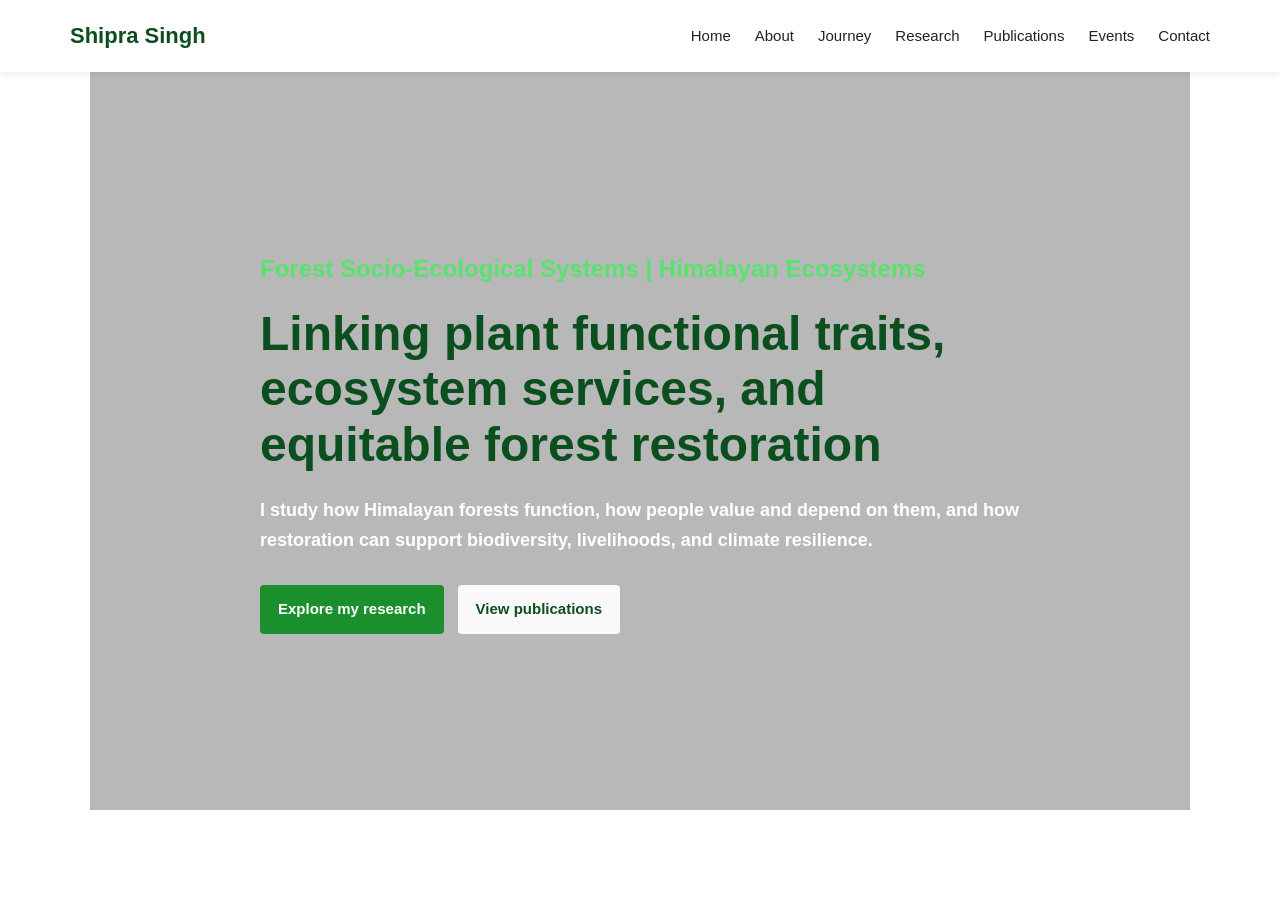
==== index.html @ ebba424d "Update index.html" ====
<!DOCTYPE html>
<html lang="en">
<head>
  <meta charset="UTF-8">
  <meta name="viewport" content="width=device-width, initial-scale=1.0">

  <title>Shipra Singh | Forest Socio-Ecological Systems Researcher</title>

  <link rel="stylesheet" href="style.css">
</head>

<body>

  <header>
    <div class="nav-container">
      <a href="index.html" class="logo">Shipra Singh</a>

      <nav>
        <a href="index.html">Home</a>
        <a href="about.html">About</a>
        <a href="journey.html">Journey</a>
        <a href="research.html">Research</a>
        <a href="publications.html">Publications</a>
        <a href="events.html">Events</a>
        <a href="contact.html">Contact</a>
      </nav>
    </div>
  </header>

  <main>

    <section class="hero">
      <div class="hero-content">
        <div class="hero-label">
          Forest Socio-Ecological Systems | Himalayan Ecosystems
        </div>

        <h1>
          Linking plant functional traits, ecosystem services, and equitable forest restoration
        </h1>

        <p>
          I study how Himalayan forests function, how people value and depend on them,
          and how restoration can support biodiversity, livelihoods, and climate resilience.
        </p>

        <div class="button-row">
          <a href="research.html" class="button button-primary">Explore my research</a>
          <a href="publications.html" class="button button-secondary">View publications</a>
        </div>
      </div>
    </section>

  </main>

</body>
</html>
---- style.css ----
:root {
  --green-dark: #0b4f1f;
  --green: #1b8f2e;
  --green-soft: #eaf5ec;
  --text: #1f1f1f;
  --muted: #666666;
  --light: #f7f9f7;
  --border: #d9e5dc;
  --shadow: 0 6px 20px rgba(0, 0, 0, 0.08);
}

* {
  box-sizing: border-box;
}

html {
  scroll-behavior: smooth;
}

body {
  margin: 0;
  font-family: Arial, Helvetica, sans-serif;
  color: var(--text);
  background: #ffffff;
  line-height: 1.65;
}

header {
  position: sticky;
  top: 0;
  z-index: 1000;
  background: rgba(255, 255, 255, 0.96);
  box-shadow: 0 2px 8px rgba(0, 0, 0, 0.08);
}

.nav-container {
  max-width: 1200px;
  margin: 0 auto;
  padding: 18px 30px;
  display: flex;
  justify-content: space-between;
  align-items: center;
  gap: 20px;
}

.logo {
  font-size: 22px;
  font-weight: 800;
  color: var(--green-dark);
  text-decoration: none;
  white-space: nowrap;
}

nav {
  display: flex;
  gap: 24px;
  flex-wrap: wrap;
  justify-content: flex-end;
}

nav a {
  color: #222222;
  text-decoration: none;
  font-size: 15px;
  font-weight: 500;
}

nav a:hover {
  color: var(--green);
}

.hero {
  min-height: 82vh;
  display: flex;
  align-items: center;
  background:
    linear-gradient(rgba(0, 0, 0, 0.28), rgba(0, 0, 0, 0.28)),
    url("background.jpg");
  background-size: cover;
  background-position: center;
  color: white;
}

.hero-content {
  max-width: 1050px;
  margin: 0 auto;
  padding: 80px 30px;
}

.hero-label {
  color: #58e36d;
  font-size: 24px;
  font-weight: 800;
  margin-bottom: 18px;
}

.hero h1 {
  max-width: 760px;
  font-size: 48px;
  line-height: 1.15;
  margin: 0 0 24px;
  font-weight: 900;
}

.hero p {
  max-width: 760px;
  font-size: 18px;
  font-weight: 600;
  margin-bottom: 30px;
}

.button-row {
  display: flex;
  gap: 14px;
  flex-wrap: wrap;
}

.button {
  display: inline-block;
  padding: 12px 18px;
  border-radius: 4px;
  text-decoration: none;
  font-weight: 700;
  font-size: 15px;
}

.button-primary {
  background: var(--green);
  color: white;
}

.button-primary:hover {
  background: #146b22;
}

.button-secondary {
  background: rgba(255, 255, 255, 0.92);
  color: var(--green-dark);
}

.button-secondary:hover {
  background: white;
}

section {
  max-width: 1100px;
  margin: 0 auto;
  padding: 80px 30px;
}

section h1,
section h2 {
  color: var(--green-dark);
  font-size: 34px;
  margin: 0 0 24px;
  line-height: 1.2;
}

.section-intro {
  max-width: 900px;
  margin-bottom: 35px;
  font-size: 17px;
}

.page-section {
  min-height: 70vh;
}

.about-wrapper {
  display: grid;
  grid-template-columns: 300px 1fr;
  gap: 45px;
  align-items: center;
}

.profile-photo {
  width: 100%;
  border-radius: 12px;
  box-shadow: var(--shadow);
}

.about-text p {
  margin-top: 0;
  font-size: 16px;
}

.contact-mini {
  margin-top: 18px;
  font-size: 15px;
  font-weight: 700;
}

.contact-mini a {
  color: var(--green-dark);
  text-decoration: none;
}

.contact-mini a:hover {
  text-decoration: underline;
}

.timeline {
  margin-top: 40px;
  border-left: 3px solid var(--green-dark);
  padding-left: 36px;
}

.timeline-item {
  display: grid;
  grid-template-columns: 160px 1fr;
  gap: 28px;
  margin-bottom: 36px;
  position: relative;
}

.timeline-item::before {
  content: "";
  position: absolute;
  left: -45px;
  top: 8px;
  width: 15px;
  height: 15px;
  background: var(--green-dark);
  border-radius: 50%;
}

.timeline-date {
  font-weight: 800;
  color: var(--green-dark);
}

.timeline-content {
  background: white;
  padding: 20px 22px;
  border-radius: 8px;
  box-shadow: 0 3px 14px rgba(0, 0, 0, 0.06);
}

.timeline-content h3 {
  margin: 0 0 8px;
  color: #123d20;
  font-size: 20px;
}

.timeline-content p {
  margin: 6px 0;
}

.grid {
  display: grid;
  grid-template-columns: repeat(4, 1fr);
  gap: 22px;
}

.card {
  background: white;
  border: 1px solid var(--border);
  border-radius: 8px;
  padding: 20px;
  box-shadow: 0 3px 12px rgba(0, 0, 0, 0.04);
}

.card img {
  width: 100%;
  height: 170px;
  object-fit: cover;
  border-radius: 6px;
  margin-bottom: 15px;
}

.card h3 {
  color: var(--green-dark);
  margin: 0 0 10px;
  font-size: 20px;
  line-height: 1.35;
}

.card p {
  margin: 0;
  font-size: 15px;
}

.publication-list {
  margin-top: 30px;
}

.publication {
  padding: 22px 24px;
  margin-bottom: 20px;
  border-left: 5px solid var(--green-dark);
  background: #fafafa;
  border-radius: 6px;
  box-shadow: 0 2px 8px rgba(0, 0, 0, 0.06);
}

.publication h3 {
  margin: 0 0 10px;
  color: #123d20;
  font-size: 20px;
  line-height: 1.35;
}

.publication p {
  margin: 6px 0;
}

.publication a {
  display: inline-block;
  margin-top: 8px;
  color: white;
  background: var(--green);
  padding: 8px 14px;
  border-radius: 4px;
  text-decoration: none;
  font-weight: bold;
  font-size: 14px;
}

.publication a:hover {
  background: #146b22;
}

.event-list {
  display: grid;
  grid-template-columns: 1fr 1fr;
  gap: 18px;
  margin-top: 30px;
}

.event {
  background: white;
  padding: 20px 22px;
  border-radius: 8px;
  border: 1px solid var(--border);
}

.event h3 {
  margin: 0 0 8px;
  color: var(--green-dark);
  font-size: 18px;
}

.event p {
  margin: 5px 0;
}

.event-date {
  color: var(--muted);
  font-size: 14px;
  font-weight: 700;
}

.contact-box {
  background: var(--green-soft);
  border: 1px solid var(--border);
  border-radius: 10px;
  padding: 28px;
}

.contact-box p {
  margin: 8px 0;
}

.contact-box a {
  font-weight: 700;
  color: var(--green-dark);
  text-decoration: none;
}

.contact-box a:hover {
  text-decoration: underline;
}

footer {
  background: #123d20;
  color: white;
  text-align: center;
  padding: 28px 20px;
  font-size: 14px;
}

@media (max-width: 950px) {
  .grid {
    grid-template-columns: repeat(2, 1fr);
  }

  .about-wrapper {
    grid-template-columns: 1fr;
  }

  .profile-photo {
    max-width: 330px;
  }

  .event-list {
    grid-template-columns: 1fr;
  }
}

@media (max-width: 700px) {
  .nav-container {
    align-items: flex-start;
    flex-direction: column;
  }

  nav {
    justify-content: flex-start;
    gap: 14px;
  }

  .hero h1 {
    font-size: 36px;
  }

  .hero-label {
    font-size: 20px;
  }

  section {
    padding: 60px 22px;
  }

  .grid {
    grid-template-columns: 1fr;
  }

  .timeline-item {
    grid-template-columns: 1fr;
    gap: 8px;
  }
}
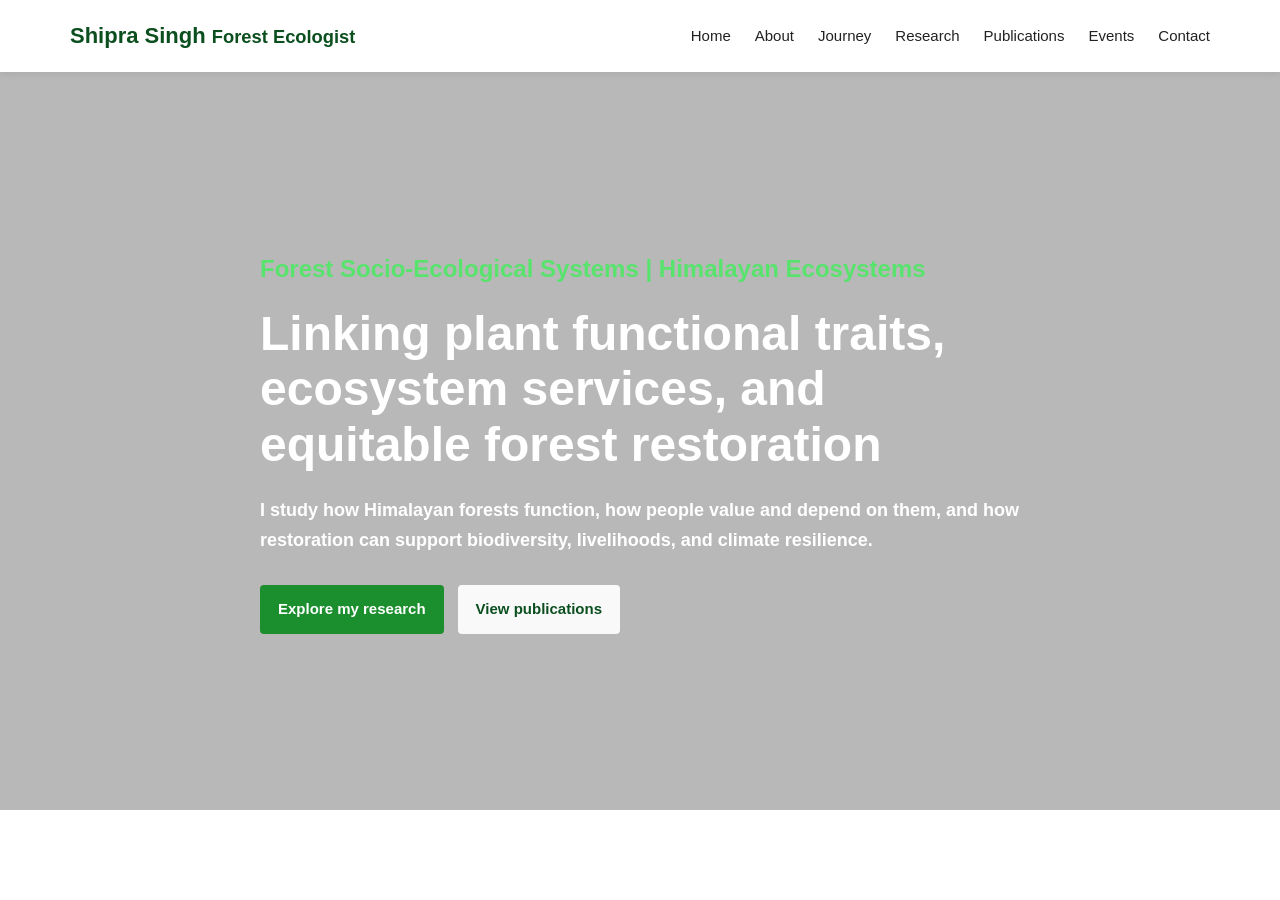
==== commit 8d657631: "Update index.html" ====
--- a/index.html
+++ b/index.html
@@ -10,11 +10,16 @@
 </head>
 
 <body>
+  
+<header>
+  <div class="nav-container">
+    <a href="index.html" class="logo">
+      <span>Shipra Singh</span>
+      <small>Forest Ecologist</small>
+    </a>
 
-  <header>
-    <div class="nav-container">
-      <a href="index.html" class="logo">Shipra Singh</a>
 
+      
       <nav>
         <a href="index.html">Home</a>
         <a href="about.html">About</a>
--- a/style.css
+++ b/style.css
@@ -33,6 +33,22 @@
   box-shadow: 0 2px 8px rgba(0, 0, 0, 0.08);
 }
 
+.hero {
+  max-width: none;
+  width: 100%;
+  min-height: calc(100vh - 76px);
+  margin: 0;
+  padding: 0;
+}
+
+.hero h1 {
+  color: white;
+}
+
+.hero p {
+  color: white;
+}
+
 .nav-container {
   max-width: 1200px;
   margin: 0 auto;
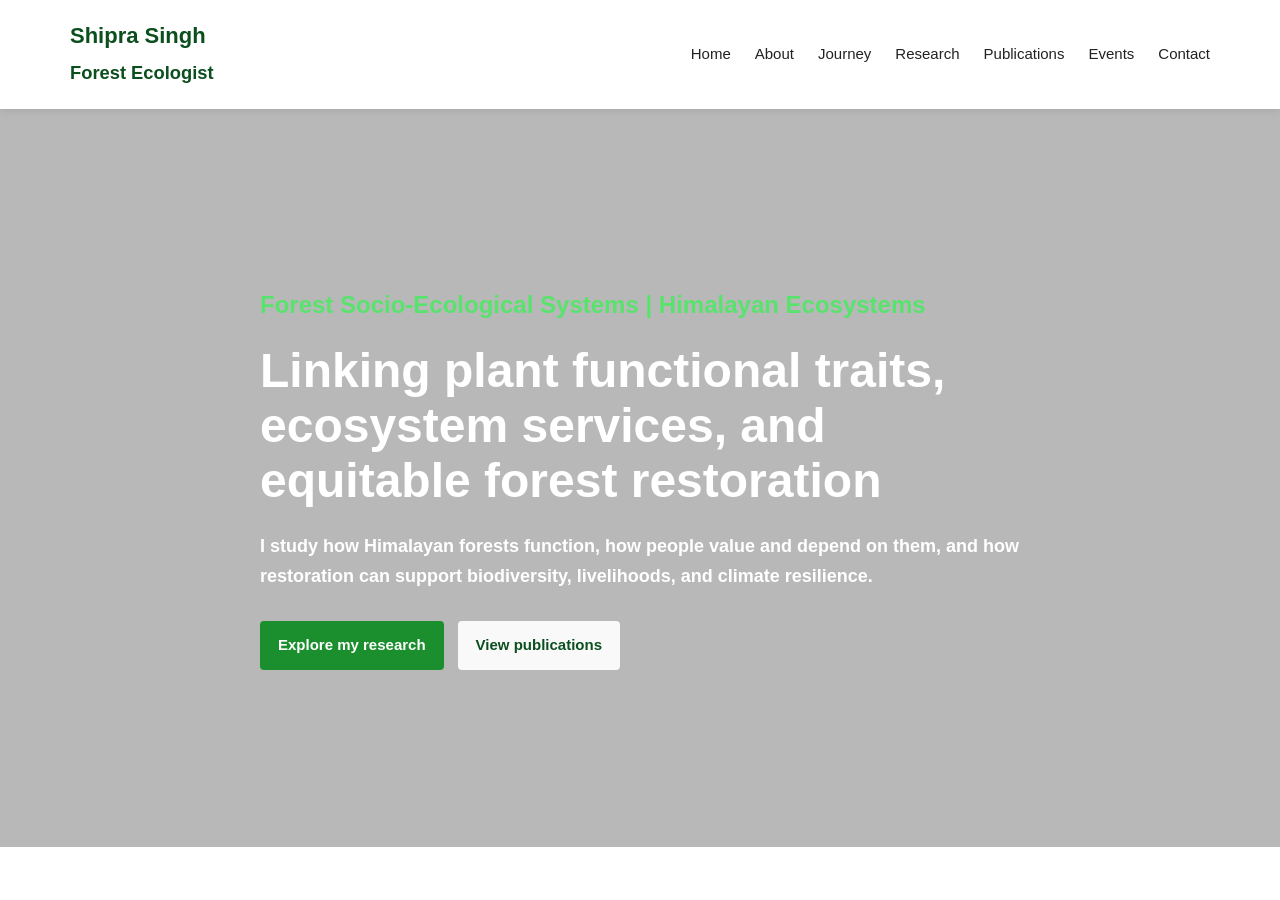
==== commit d5e7bf09: "Update index.html" ====
--- a/index.html
+++ b/index.html
@@ -13,13 +13,13 @@
   
 <header>
   <div class="nav-container">
-    <a href="index.html" class="logo">
-      <span>Shipra Singh</span>
-      <small>Forest Ecologist</small>
-    </a>
+<a href="index.html" class="logo">
+  Shipra Singh
+  <br>
+  <small>Forest Ecologist</small>
+</a>
 
-
-      
+    
       <nav>
         <a href="index.html">Home</a>
         <a href="about.html">About</a>
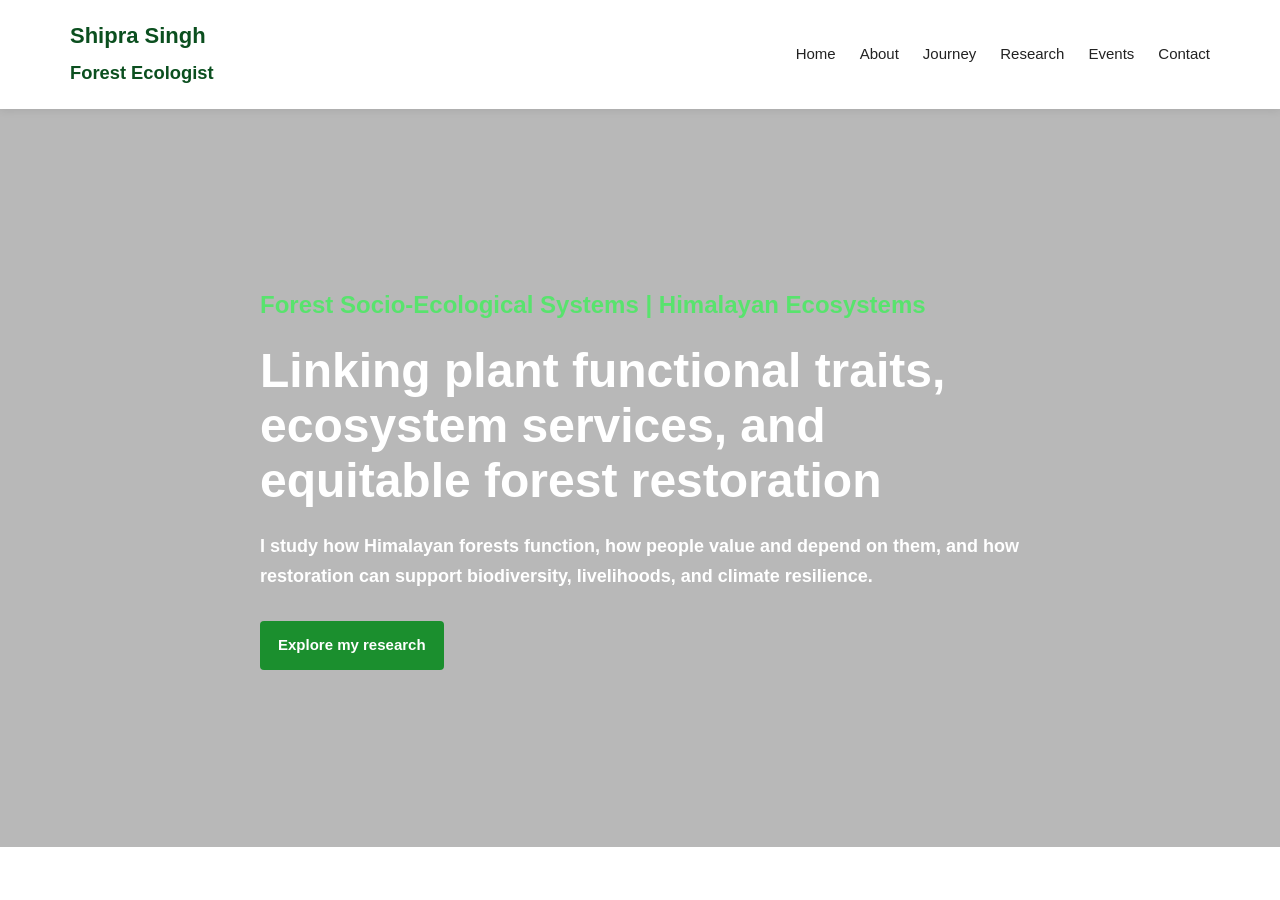
==== commit c8c57401: "Update index.html" ====
--- a/index.html
+++ b/index.html
@@ -25,7 +25,6 @@
         <a href="about.html">About</a>
         <a href="journey.html">Journey</a>
         <a href="research.html">Research</a>
-        <a href="publications.html">Publications</a>
         <a href="events.html">Events</a>
         <a href="contact.html">Contact</a>
       </nav>
@@ -51,7 +50,6 @@
 
         <div class="button-row">
           <a href="research.html" class="button button-primary">Explore my research</a>
-          <a href="publications.html" class="button button-secondary">View publications</a>
         </div>
       </div>
     </section>
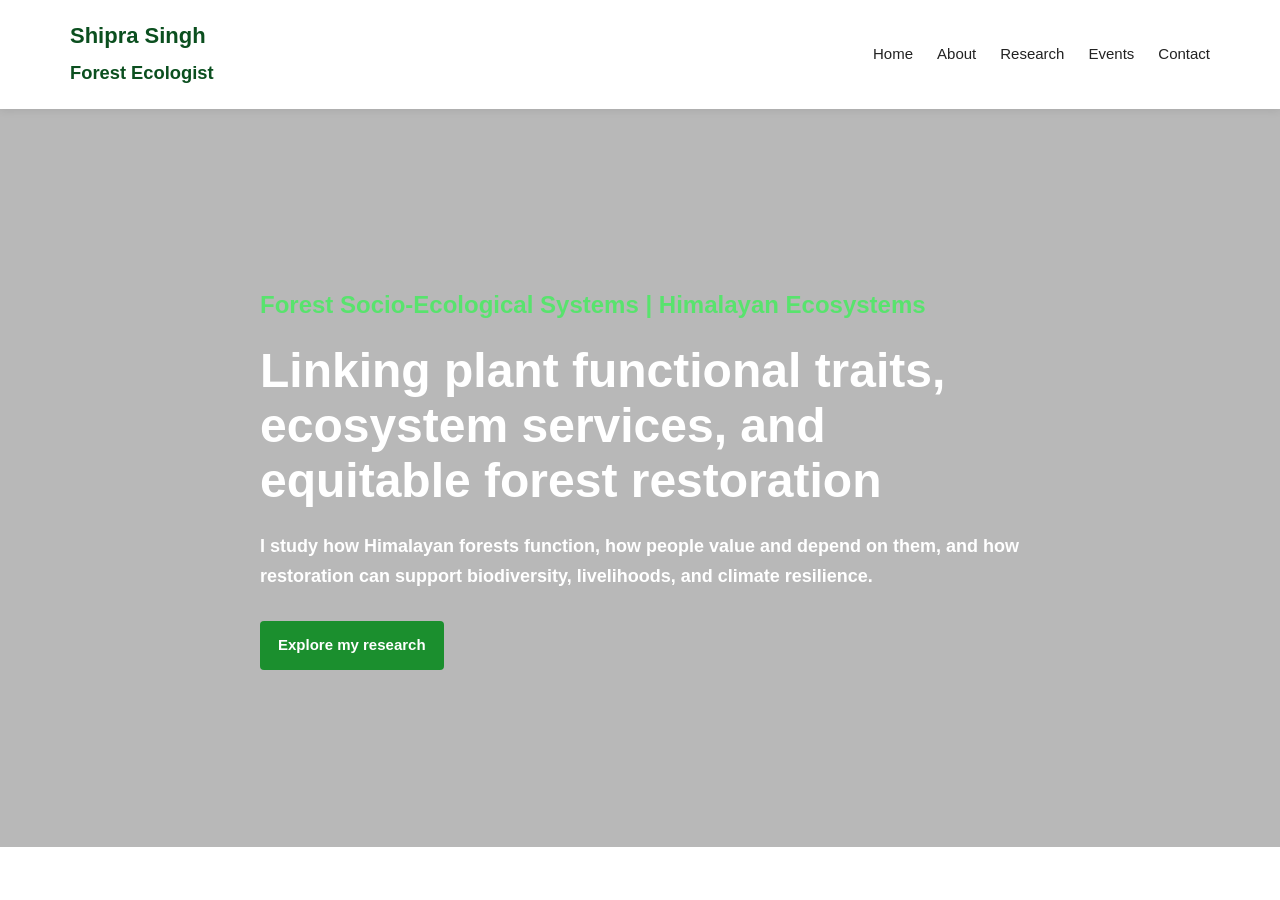
==== commit de3074b7: "Update index.html" ====
--- a/index.html
+++ b/index.html
@@ -23,7 +23,6 @@
       <nav>
         <a href="index.html">Home</a>
         <a href="about.html">About</a>
-        <a href="journey.html">Journey</a>
         <a href="research.html">Research</a>
         <a href="events.html">Events</a>
         <a href="contact.html">Contact</a>
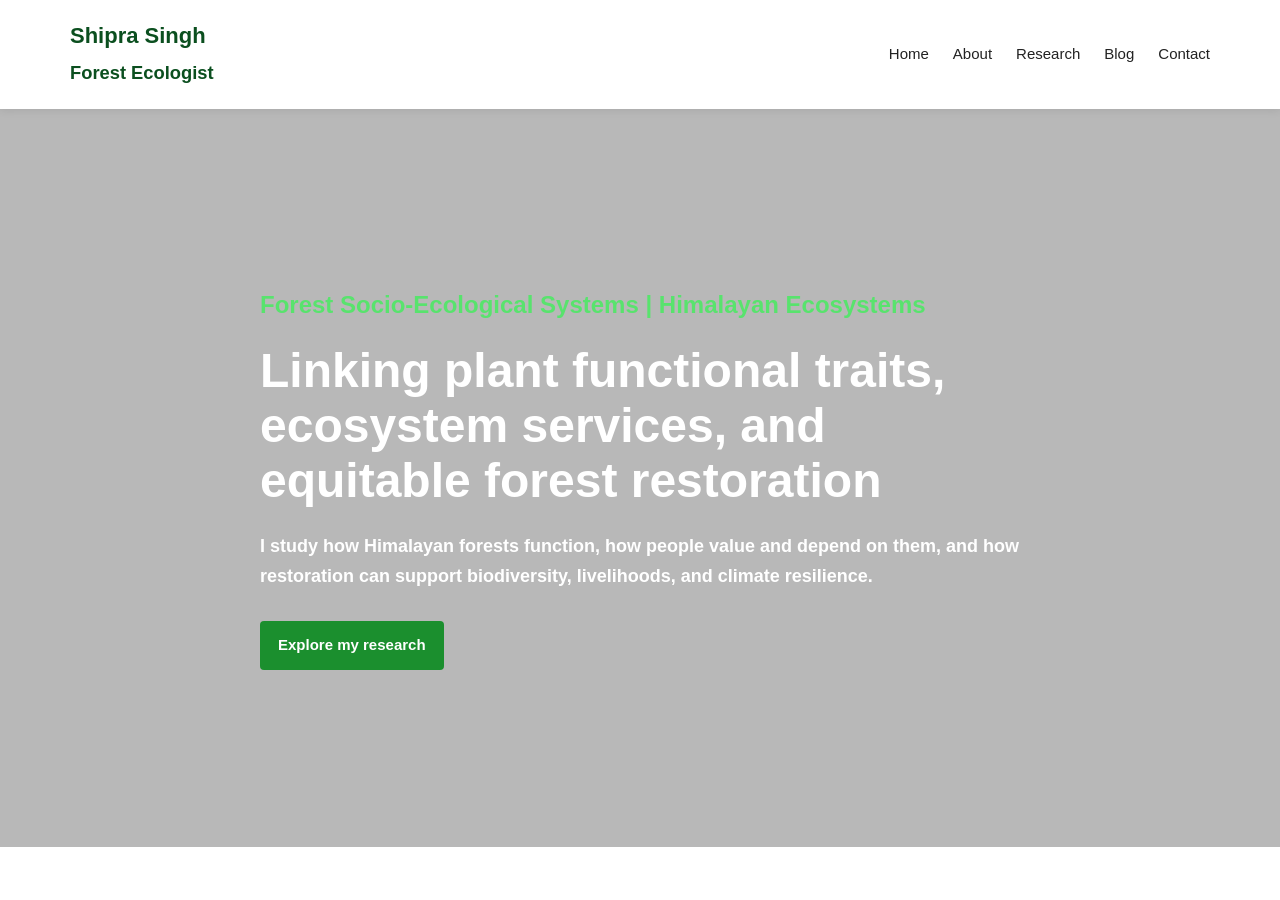
==== commit eb3b1ce5: "Update index.html" ====
--- a/index.html
+++ b/index.html
@@ -24,7 +24,7 @@
         <a href="index.html">Home</a>
         <a href="about.html">About</a>
         <a href="research.html">Research</a>
-        <a href="events.html">Events</a>
+        <a href="blog.html">Blog</a>
         <a href="contact.html">Contact</a>
       </nav>
     </div>
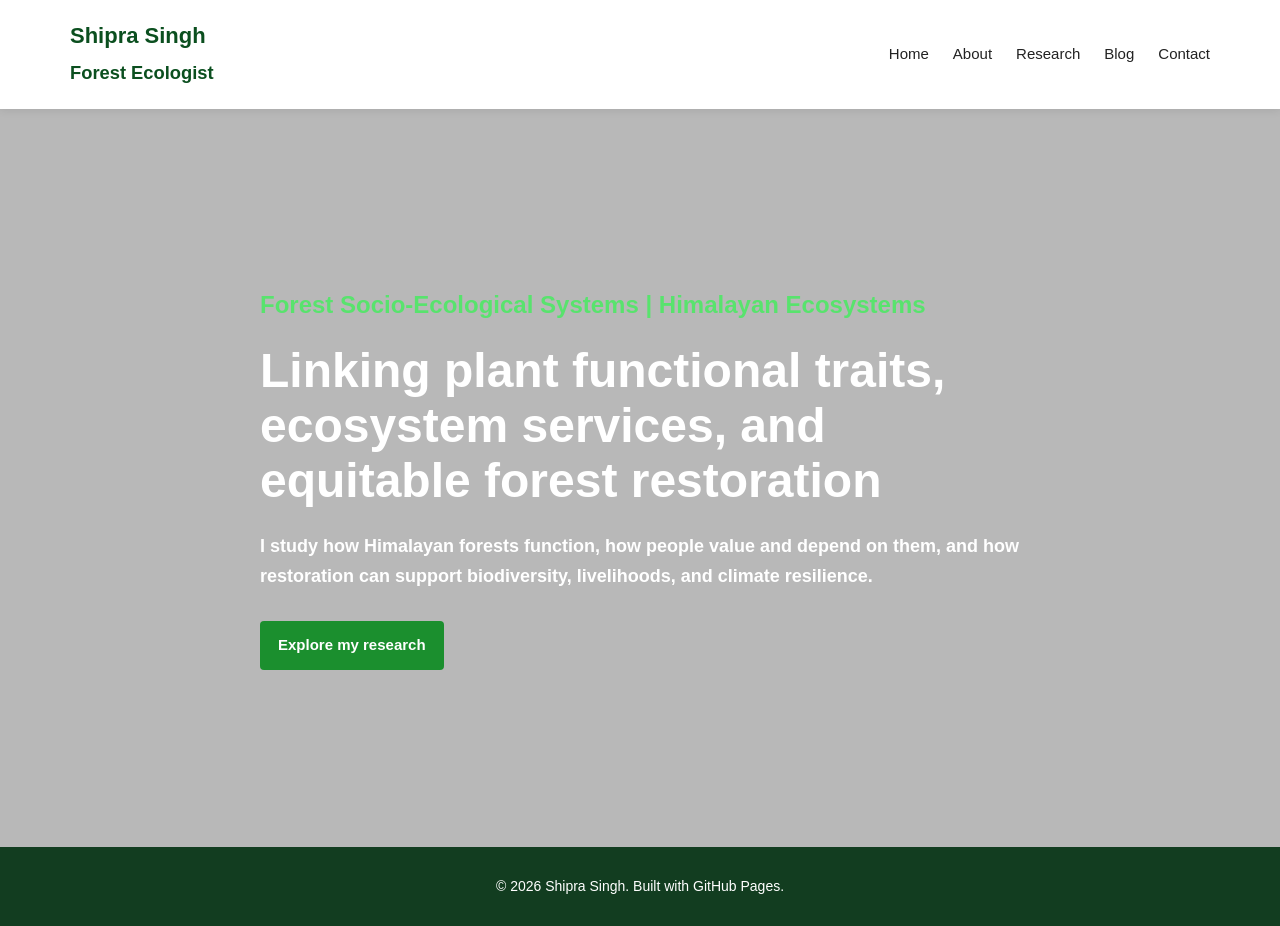
==== commit 8f5b72c1: "Update index.html" ====
--- a/index.html
+++ b/index.html
@@ -52,7 +52,9 @@
         </div>
       </div>
     </section>
-
+<footer>
+  © 2026 Shipra Singh. Built with GitHub Pages.
+</footer>
   </main>
 
 </body>
--- a/style.css
+++ b/style.css
@@ -445,3 +445,69 @@
     gap: 8px;
   }
 }
+
+.blog-grid {
+  display: grid;
+  grid-template-columns: repeat(2, 1fr);
+  gap: 30px;
+  margin-top: 36px;
+}
+
+.blog-card {
+  background: #ffffff;
+  border: 1px solid var(--border);
+  border-radius: 12px;
+  overflow: hidden;
+  box-shadow: var(--shadow);
+  transition: 0.2s ease;
+}
+
+.blog-card:hover {
+  transform: translateY(-4px);
+}
+
+.blog-card img {
+  width: 100%;
+  height: 260px;
+  object-fit: cover;
+  display: block;
+}
+
+.blog-content {
+  padding: 24px;
+}
+
+.blog-meta {
+  font-size: 14px;
+  font-weight: 700;
+  color: var(--green);
+  margin-bottom: 10px;
+}
+
+.blog-content h3 {
+  font-size: 24px;
+  color: var(--green-dark);
+  margin-bottom: 12px;
+}
+
+.blog-content p {
+  font-size: 16px;
+}
+
+@media (max-width: 800px) {
+  .blog-grid {
+    grid-template-columns: 1fr;
+  }
+
+  .blog-card img {
+    height: 220px;
+  }
+}
+
+.copyright-note {
+  margin-top: 40px;
+  font-size: 14px;
+  color: #555;
+  border-top: 1px solid var(--border);
+  padding-top: 16px;
+}
